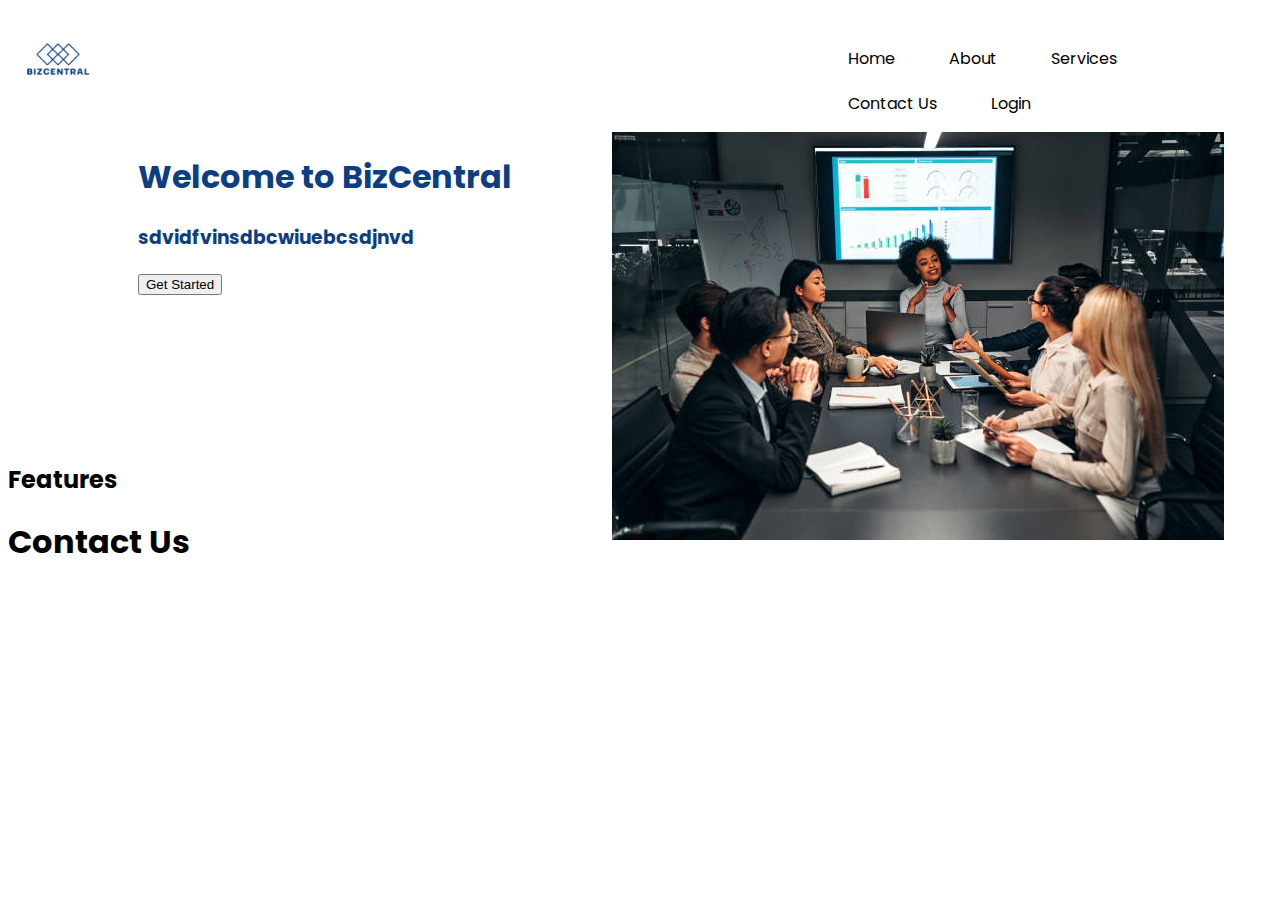
==== frontend/index.html @ 98f05507 "Authentication" ====
<!DOCTYPE html>
<html lang="en">
<head>
    <meta charset="UTF-8">
    <meta name="viewport" content="width=device-width, initial-scale=1.0">
    <title>BizCentral</title>
    <link rel="stylesheet" href="assets/styles/home.css">
    <link rel="shortcut icon" href="assets/images/logo-icon.png">
    <link href='https://fonts.googleapis.com/css?family=Poppins' rel='stylesheet'>
</head>
<body>
    <header>
        <div id="logo">
            <img src="./assets/images/abstract-logo.png" alt="BizCentral Logo">
        </div>
        <div class="navbar">
            <ul>
                <li>Home</li>
                <li>About</li>
                <li>Services</li>
                <li>Contact Us</li>
                <li class="button">Login</button>
            </ul>
            
        </div>
    </header>
    <section>
        <div class="hero-section">
            <div class="hero-text">
                <h1>Welcome to BizCentral</h1>
                <h3>sdvidfvinsdbcwiuebcsdjnvd</h3>
                <button>Get Started</button>
            </div>
            <div class="hero-image">
                <img src="./assets/images/signin-background.jpg" alt="">
            </div>
        </div>
    </section>
    <section class="features">
        <h2>Features</h2>
    </section>
    <section class="contact">
        <h1>Contact Us</h1>
    </section>
    <footer class="footer"></footer>
</body>
</html>
---- frontend/assets/styles/home.css ----
body {
    width: 100%;
    height: 100%;
    font-family: "Poppins", sans-serif;
}

header {
    display: flex;
    margin-top: 10px;
}

.navbar {
    display: inline-block;
    text-align: left;
    margin-right: 50px;
}

#logo img {
    width: 100px;
    height: 100px;
    background: url("./images/main-logo.png") no-repeat;
    margin-right: 650px;
    float: left;
}

.navbar li{
    display: inline-block;
    padding-left: 50px;
    padding-top: 20px;
}

.hero-section {
    display: flex;
    margin-bottom: 30px;
    width: 100%;
    padding-left: 100px;
    margin-right: 50px;
}


.hero-text {
    text-align: left;
    margin-left: 30px;
    top: 50%;
    color: #0d3e82;
}

.hero-image {
    height: 300px;
    float: right;
    margin-left: 100px;
}
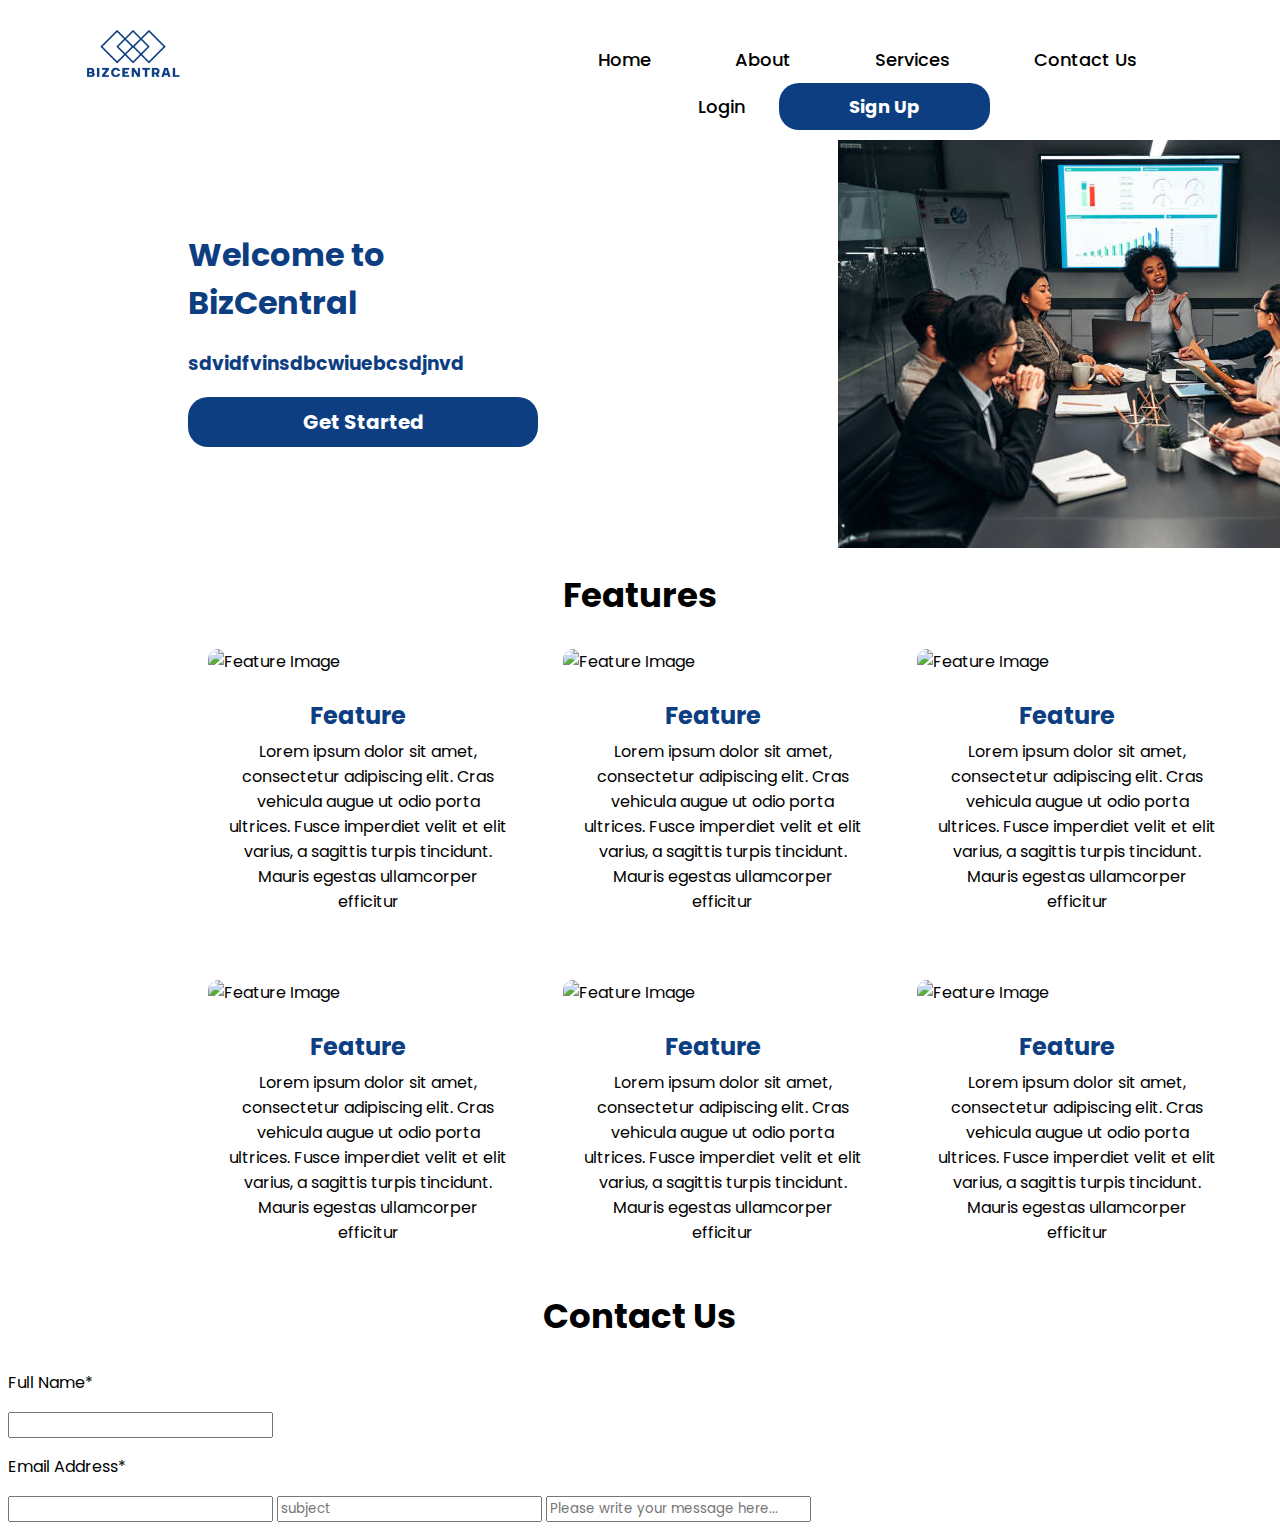
==== commit 4162cd5c: "Landing page" ====
--- a/frontend/index.html
+++ b/frontend/index.html
@@ -19,9 +19,9 @@
                 <li>About</li>
                 <li>Services</li>
                 <li>Contact Us</li>
-                <li class="button">Login</button>
+                <li class="cta">Login</li>
+                <li class="button">Sign Up</li>
             </ul>
-            
         </div>
     </header>
     <section>
@@ -36,11 +36,53 @@
             </div>
         </div>
     </section>
-    <section class="features">
+    <section class="container">
         <h2>Features</h2>
+        <div class="features">
+            <div class="card">
+                <img src="assets/images/feature.jpg" alt="Feature Image">
+                <p class="feature-title">Feature</p>
+                <p class="feature-description">Lorem ipsum dolor sit amet, consectetur adipiscing elit. Cras vehicula augue ut odio porta ultrices. Fusce imperdiet velit et elit varius, a sagittis turpis tincidunt. Mauris egestas ullamcorper efficitur</p>
+            </div>
+            <div class="card">
+                <img src="assets/images/feature.jpg" alt="Feature Image">
+                <p class="feature-title">Feature</p>
+                <p class="feature-description">Lorem ipsum dolor sit amet, consectetur adipiscing elit. Cras vehicula augue ut odio porta ultrices. Fusce imperdiet velit et elit varius, a sagittis turpis tincidunt. Mauris egestas ullamcorper efficitur</p>
+            </div>
+            <div class="card">
+                <img src="assets/images/feature.jpg" alt="Feature Image">
+                <p class="feature-title">Feature</p>
+                <p class="feature-description">Lorem ipsum dolor sit amet, consectetur adipiscing elit. Cras vehicula augue ut odio porta ultrices. Fusce imperdiet velit et elit varius, a sagittis turpis tincidunt. Mauris egestas ullamcorper efficitur</p>
+            </div>
+            <div class="card">
+                <img src="assets/images/feature.jpg" alt="Feature Image">
+                <p class="feature-title">Feature</p>
+                <p class="feature-description">Lorem ipsum dolor sit amet, consectetur adipiscing elit. Cras vehicula augue ut odio porta ultrices. Fusce imperdiet velit et elit varius, a sagittis turpis tincidunt. Mauris egestas ullamcorper efficitur</p>
+            </div>
+            <div class="card">
+                <img src="assets/images/feature.jpg" alt="Feature Image">
+                <p class="feature-title">Feature</p>
+                <p class="feature-description">Lorem ipsum dolor sit amet, consectetur adipiscing elit. Cras vehicula augue ut odio porta ultrices. Fusce imperdiet velit et elit varius, a sagittis turpis tincidunt. Mauris egestas ullamcorper efficitur</p>
+            </div>
+            <div class="card">
+                <img src="assets/images/feature.jpg" alt="Feature Image">
+                <p class="feature-title">Feature</p>
+                <p class="feature-description">Lorem ipsum dolor sit amet, consectetur adipiscing elit. Cras vehicula augue ut odio porta ultrices. Fusce imperdiet velit et elit varius, a sagittis turpis tincidunt. Mauris egestas ullamcorper efficitur</p>
+            </div>
+        </div>
     </section>
-    <section class="contact">
-        <h1>Contact Us</h1>
+    <section class="container">
+        <div class="contact">
+            <h2>Contact Us</h2>
+            <form action="">
+                <p class="input-fields">Full Name*</p>
+                <input type="text" name="fullName" required>
+                <p class="input-fields">Email Address*</p>
+                <input type="email" name="email" required>
+                <input type="text" name="subject" required placeholder="subject">
+                <input type="description" name="message" placeholder="Please write your message here...">
+            </form>
+        </div>
     </section>
     <footer class="footer"></footer>
 </body>
--- a/frontend/assets/styles/home.css
+++ b/frontend/assets/styles/home.css
@@ -1,52 +1,125 @@
-body {
-    width: 100%;
-    height: 100%;
+* {
     font-family: "Poppins", sans-serif;
 }
 
 header {
     display: flex;
     margin-top: 10px;
+    height: 100px;
 }
 
 .navbar {
-    display: inline-block;
+    display: flex;
     text-align: left;
     margin-right: 50px;
+    width: 100%;
 }
 
 #logo img {
-    width: 100px;
-    height: 100px;
+    width: 150px;
+    height: 150px;
     background: url("./images/main-logo.png") no-repeat;
-    margin-right: 650px;
+    margin: -30px 300px 10px 50px;
     float: left;
 }
 
 .navbar li{
     display: inline-block;
     padding-left: 50px;
+    padding-right: 30px;
     padding-top: 20px;
+    font-size: 18px;
+    font-weight: 500;
+}
+li.cta {
+    margin-left: 100px;
+}
+
+ li.button {
+    background-color: #0d3e82;
+    color: #fff;
+    padding: 10px 70px;
+    border: none;
+    border-radius: 20px;
+    font-size: 18px;
+    font-weight: 700;
 }
 
 .hero-section {
     display: flex;
     margin-bottom: 30px;
     width: 100%;
+    height: 400px;
     padding-left: 100px;
-    margin-right: 50px;
+    margin: 30px 50px 30px 50px;
 }
-
 
 .hero-text {
     text-align: left;
     margin-left: 30px;
-    top: 50%;
+    margin-right: 200px;
+    margin-top: 70px;
     color: #0d3e82;
+}
+
+.hero-text button {
+    background-color: #0d3e82;
+    width: 350px;
+    height: 50px;
+    color: #fff;
+    padding: 10px 70px;
+    border: none;
+    border-radius: 20px;
+    font-size: 20px;
+    font-weight: 700;
 }
 
 .hero-image {
     height: 300px;
     float: right;
     margin-left: 100px;
-}+}
+
+.container {
+    margin-top: 30px;
+}
+
+.container h2 {
+    text-align: center;
+    font-size: 34px;
+    font-weight: bold;
+}
+
+.features {
+    display: grid;
+    grid-template-columns: auto auto auto;
+    margin-left: 200px;
+    row-gap: 50px;
+}
+
+.card {
+    width: 300px;
+    height: 100%;
+    border: none;
+    border-radius: 10px;
+    /*box-shadow: 0 4px 8px 0 rgba(0, 0, 0, 0.2), 0 6px 20px 0 rgba(0, 0, 0, 0.19);*/
+}
+
+.card img {
+    width: 100%;
+    height: 200px;
+    border-radius: 10px;
+}
+
+.card .feature-title {
+    font-size: 24px;
+    font-weight:bolder;
+    color: #0d3e82;
+    margin-bottom: -10px;
+    text-align: center;
+}
+
+.card .feature-description {
+    padding-left: 20px;
+    text-align: center;
+}
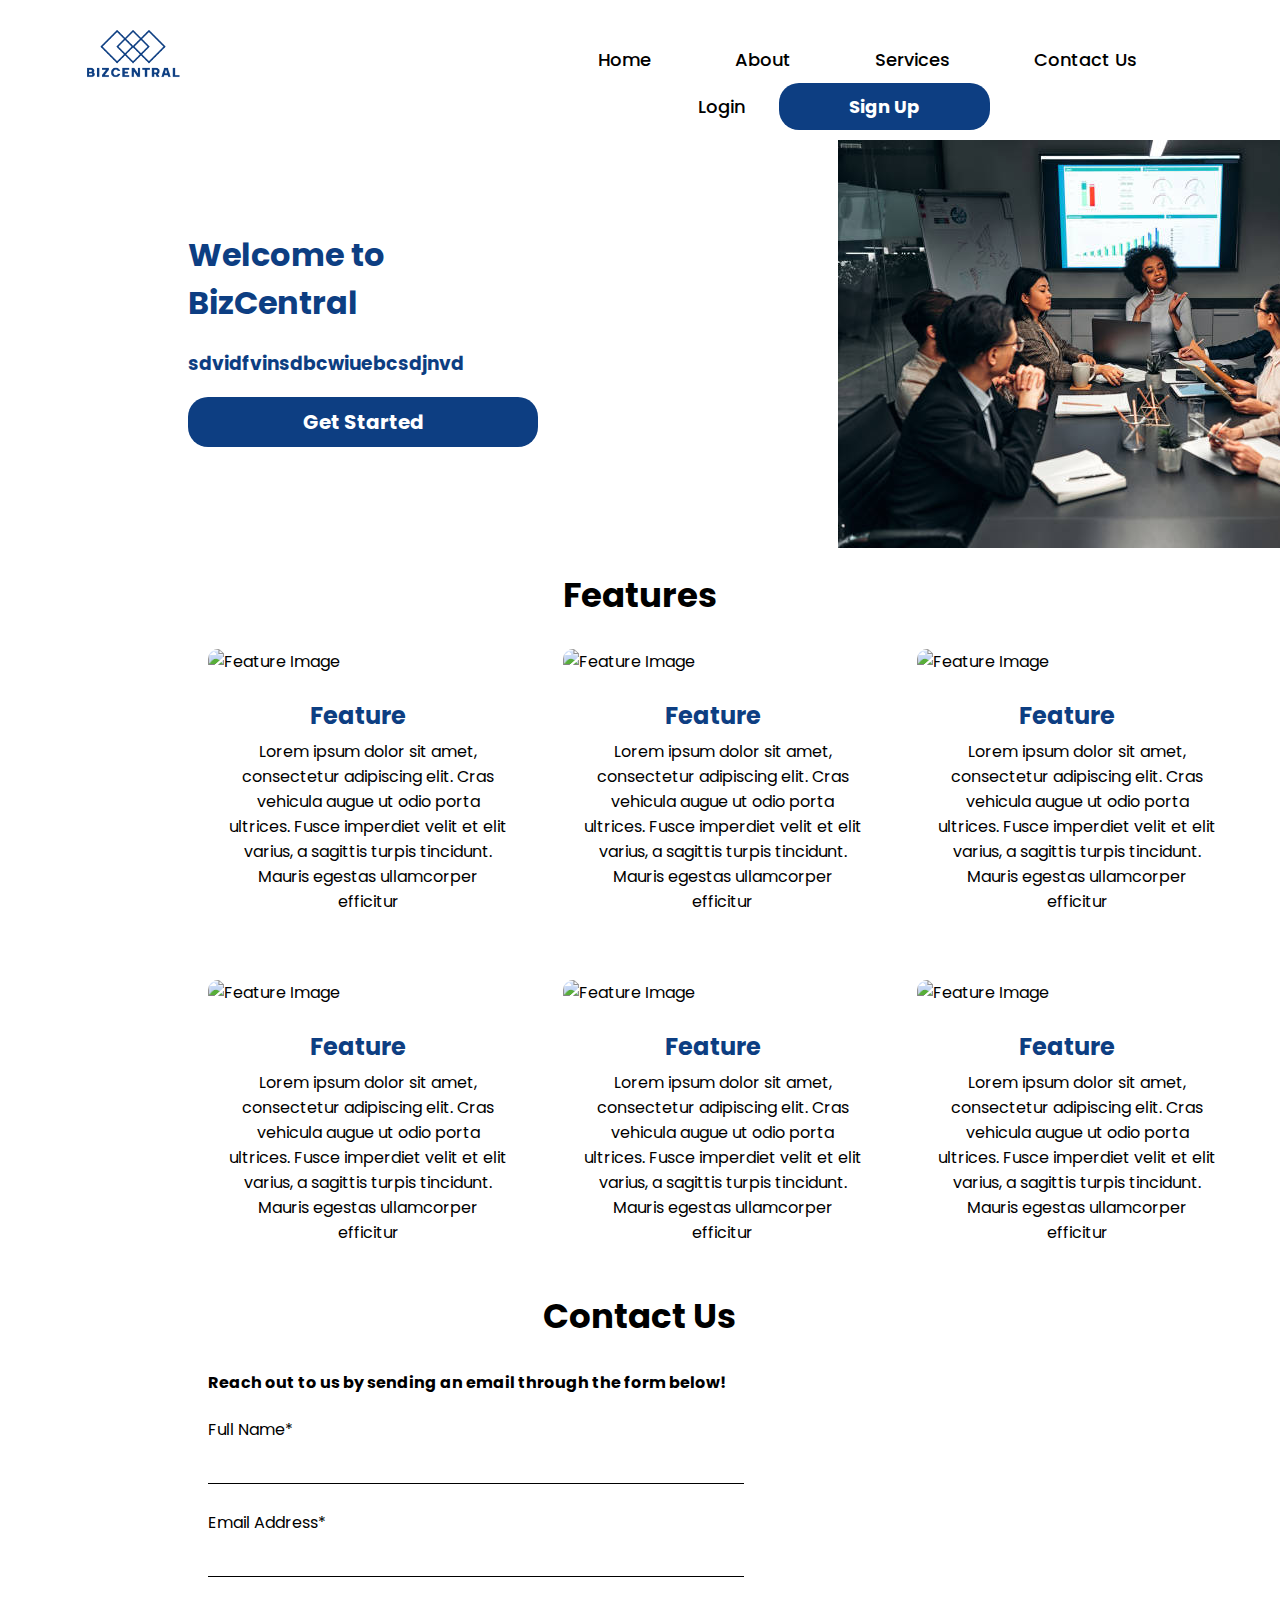
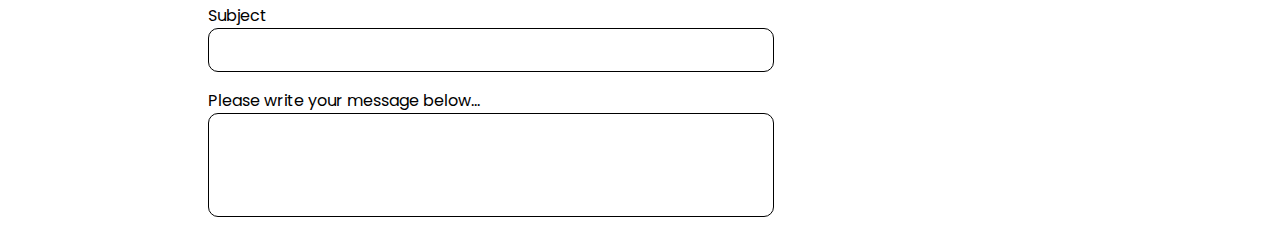
==== commit b6b4e429: "Contact form" ====
--- a/frontend/index.html
+++ b/frontend/index.html
@@ -72,15 +72,21 @@
         </div>
     </section>
     <section class="container">
+        <h2>Contact Us</h2>
         <div class="contact">
-            <h2>Contact Us</h2>
+            <h4>Reach out to us by sending an email through the form below!</h4>
             <form action="">
                 <p class="input-fields">Full Name*</p>
                 <input type="text" name="fullName" required>
                 <p class="input-fields">Email Address*</p>
                 <input type="email" name="email" required>
-                <input type="text" name="subject" required placeholder="subject">
-                <input type="description" name="message" placeholder="Please write your message here...">
+                <div class="contact-msg">
+                    <p class="input-fields">Subject</p>
+                    <input type="text" name="subject" required>
+                    <p class="input-fields">Please write your message below...</p>
+                    <input class="description" type="text" name="message">
+                </div>
+                
             </form>
         </div>
     </section>
--- a/frontend/assets/styles/home.css
+++ b/frontend/assets/styles/home.css
@@ -123,3 +123,31 @@
     padding-left: 20px;
     text-align: center;
 }
+.contact {
+    margin-left: 200px;
+}
+
+.contact-msg .input-fields {
+    margin-bottom: -20px;
+}
+
+.contact input {
+    width: 50%;
+    border: none;
+    border-bottom: 1px solid #000;
+    margin-bottom: 10px;
+}
+
+.contact-msg input {
+    display: block;
+    margin-top: 20px;
+    border: 1px solid #000;
+    border-radius: 10px;
+    height: 40px;
+    font-size: 16px;
+    padding-left: 30px;
+}
+
+.contact-msg .description {
+    height: 100px;
+}
